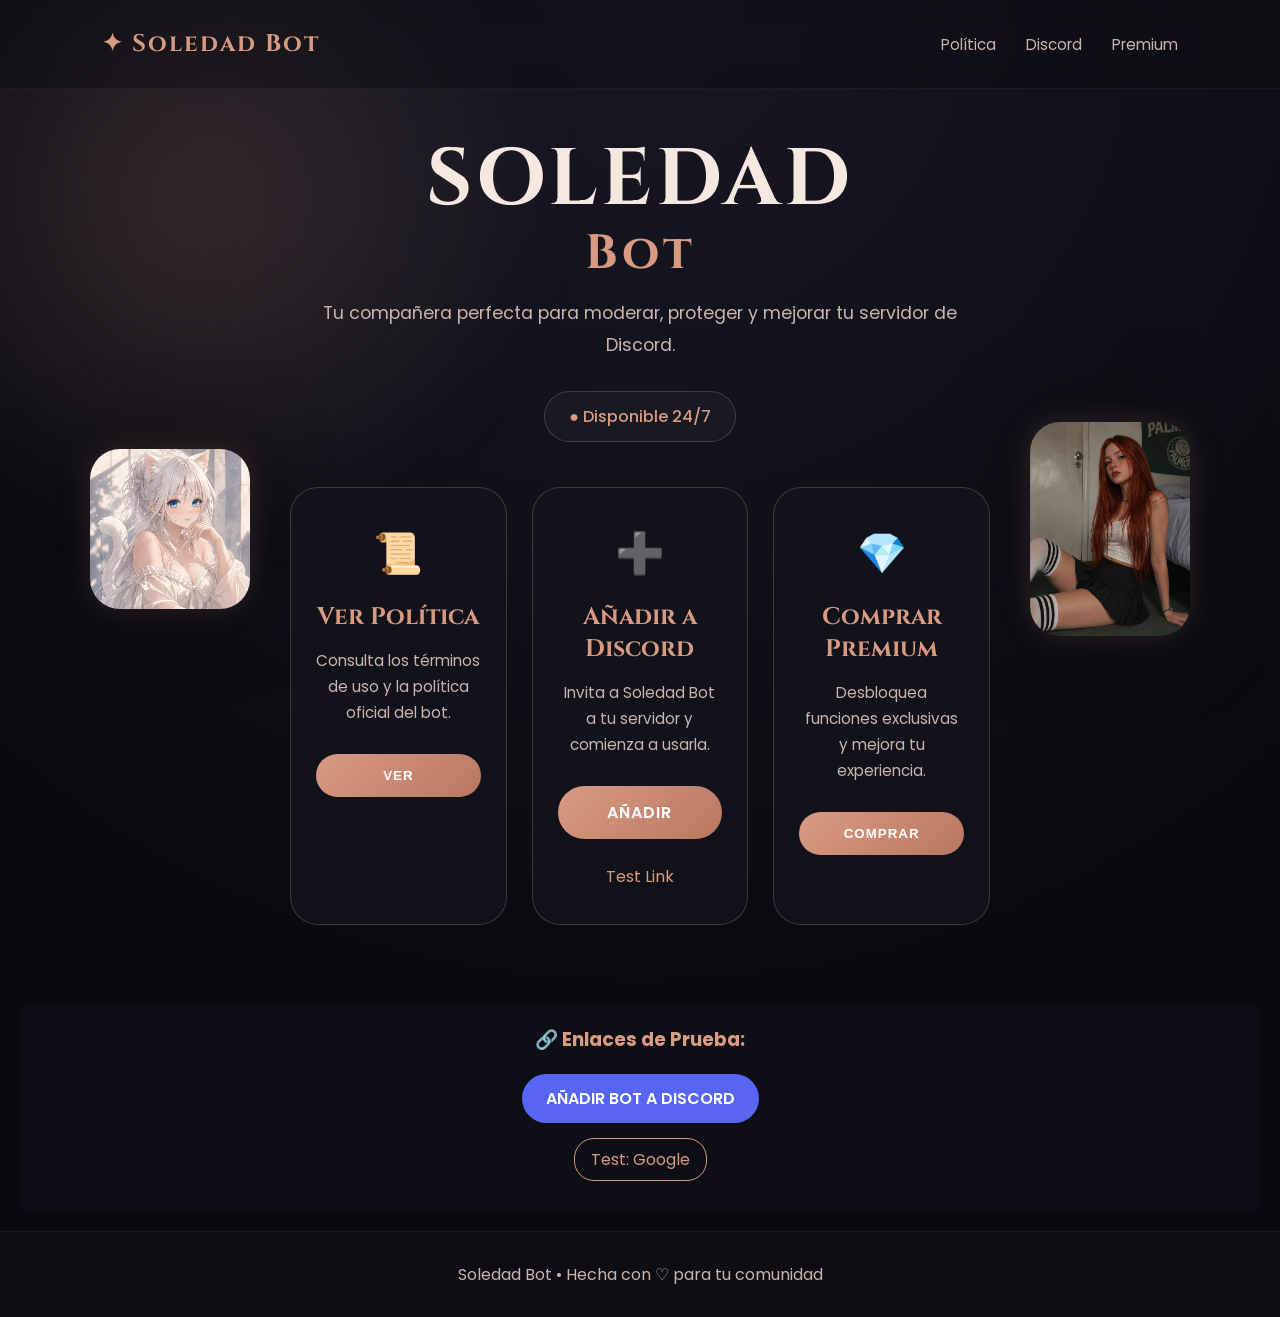
==== index.html @ d0f479d3 "Add files via upload" ====
<!DOCTYPE html>
<html lang="es">
<head>
    <meta charset="UTF-8" />
    <meta name="viewport" content="width=device-width, initial-scale=1.0" />
    <title>Soledad Bot</title>

    <link rel="preconnect" href="https://fonts.googleapis.com">
    <link rel="preconnect" href="https://fonts.gstatic.com" crossorigin>
    <link href="https://fonts.googleapis.com/css2?family=Cinzel:wght@400;600;700&family=Poppins:wght@300;400;500;600&display=swap" rel="stylesheet">

    <link rel="stylesheet" href="index.css" />
</head>
<body>

    <div class="background-glow"></div>

    <header class="navbar">
        <div class="logo">
            ✦ Soledad Bot
        </div>

        <nav>
            <a href="#politica">Política</a>
            <a href="#discord">Discord</a>
            <a href="#premium">Premium</a>
        </nav>
    </header>

    <main class="hero">

        <div class="anime-side">
            <img src="anime.jpeg" alt="Anime Girl">
        </div>

        <section class="center-content">

            <h1>
                SOLEDAD <span>Bot</span>
            </h1>

            <p>
                Tu compañera perfecta para moderar,
                proteger y mejorar tu servidor de Discord.
            </p>

            <div class="status">
                ● Disponible 24/7
            </div>

            <div class="cards">

                <div class="card" id="politica">
                    <div class="icon">📜</div>

                    <h2>Ver Política</h2>

                    <p>
                        Consulta los términos de uso
                        y la política oficial del bot.
                    </p>

                    <button class="btn" data-link="#">
                        VER
                    </button>
                </div>

                <div class="card" id="discord">
                    <div class="icon">➕</div>

                    <h2>Añadir a Discord</h2>

                    <p>
                        Invita a Soledad Bot a tu
                        servidor y comienza a usarla.
                    </p>

                    <a href="https://discord.com/oauth2/authorize?client_id=766405066860527688&permissions=8&integration_type=0&scope=bot" target="_blank" rel="noopener noreferrer" class="btn" style="text-decoration: none; display: inline-block; text-align: center;">
                        AÑADIR
                    </a>
                    <br><br>
                    <a href="https://google.com" target="_blank" style="color: #d99a82; text-decoration: none;">Test Link</a>
                </div>

                <div class="card" id="premium">
                    <div class="icon">💎</div>

                    <h2>Comprar Premium</h2>

                    <p>
                        Desbloquea funciones exclusivas
                        y mejora tu experiencia.
                    </p>

                    <button class="btn" data-link="#">
                        COMPRAR
                    </button>
                </div>

            </div>

        </section>

        <div class="real-side">
            <img src="girl.jpeg" alt="Soledad Girl">
        </div>

    </main>

    <!-- Enlace de prueba -->
    <div style="text-align: center; margin: 20px; padding: 20px; background: rgba(20,20,30,0.5); border-radius: 10px;">
        <h3 style="color: #d99a82; margin-bottom: 15px;">🔗 Enlaces de Prueba:</h3>
        <a href="https://discord.com/oauth2/authorize?client_id=766405066860527688&permissions=8&integration_type=0&scope=bot" target="_blank" rel="noopener noreferrer" style="background: #5865f2; color: white; padding: 12px 24px; border-radius: 25px; text-decoration: none; display: inline-block; margin: 5px; font-weight: 600;">
            AÑADIR BOT A DISCORD
        </a>
        <br>
        <a href="https://google.com" target="_blank" style="color: #d99a82; text-decoration: none; margin: 10px; display: inline-block; padding: 8px 16px; border: 1px solid #d99a82; border-radius: 20px;">
            Test: Google
        </a>
    </div>

    <footer>
        <p>
            Soledad Bot • Hecha con ♡ para tu comunidad
        </p>
    </footer>

    <script src="index.js"></script>
    <script>
        // Función simple para debug
        console.log('Página cargada correctamente');
    </script>

</body>
</html>
---- index.css ----
* {
    margin: 0;
    padding: 0;
    box-sizing: border-box;
}

:root {
    --bg: #09090f;
    --card: rgba(20, 20, 30, 0.75);
    --border: rgba(255, 210, 190, 0.2);
    --primary: #d99a82;
    --primary-hover: #efb39c;
    --text: #f5e8e1;
    --text-soft: #c9b5ae;
}

body {
    font-family: "Poppins", sans-serif;
    background: radial-gradient(circle at top, #181824, #09090f 70%);
    color: var(--text);
    overflow-x: hidden;
    min-height: 100vh;
    opacity: 0;
    transition: opacity 1s ease;
}

body.loaded {
    opacity: 1;
}

.background-glow {
    position: fixed;
    width: 700px;
    height: 700px;
    background: radial-gradient(
        circle,
        rgba(217, 154, 130, 0.18),
        transparent 70%
    );
    top: -150px;
    left: -150px;
    z-index: -1;
    pointer-events: none;
    filter: blur(40px);
    transition: transform 0.2s linear;
}

.navbar {
    width: 100%;
    display: flex;
    justify-content: space-between;
    align-items: center;
    padding: 28px 8%;
    position: fixed;
    top: 0;
    z-index: 1000;
    backdrop-filter: blur(12px);
    background: rgba(10, 10, 16, 0.4);
    border-bottom: 1px solid rgba(255,255,255,0.05);
}

.logo {
    font-family: "Cinzel", serif;
    font-size: 1.5rem;
    font-weight: 700;
    color: var(--primary);
    letter-spacing: 2px;
}

nav {
    display: flex;
    gap: 30px;
}

nav a {
    color: var(--text-soft);
    text-decoration: none;
    font-size: 0.95rem;
    transition: 0.3s;
}

nav a:hover {
    color: var(--primary);
}

.hero {
    min-height: 100vh;
    display: flex;
    align-items: center;
    justify-content: center;
    gap: 40px;
    padding: 140px 7% 60px;
    position: relative;
}

.anime-side img,
.real-side img {
    width: 320px;
    max-width: 100%;
    border-radius: 30px;
    object-fit: cover;
    box-shadow:
        0 0 30px rgba(217, 154, 130, 0.18),
        0 0 80px rgba(0,0,0,0.5);
    animation: float 4s ease-in-out infinite;
}

.real-side img {
    animation-delay: 2s;
}

.center-content {
    max-width: 700px;
    text-align: center;
}

.center-content h1 {
    font-family: "Cinzel", serif;
    font-size: 5rem;
    line-height: 1;
    margin-bottom: 20px;
    letter-spacing: 4px;
}

.center-content h1 span {
    display: block;
    color: var(--primary);
    font-size: 3rem;
    margin-top: 10px;
}

.center-content p {
    color: var(--text-soft);
    font-size: 1.1rem;
    line-height: 1.8;
    margin-bottom: 30px;
}

.status {
    display: inline-block;
    padding: 12px 24px;
    border: 1px solid var(--border);
    border-radius: 999px;
    margin-bottom: 45px;
    background: rgba(255,255,255,0.03);
    color: var(--primary);
    font-weight: 500;
}

.cards {
    display: grid;
    grid-template-columns: repeat(3, 1fr);
    gap: 25px;
}

.card {
    position: relative;
    background: var(--card);
    border: 1px solid var(--border);
    border-radius: 28px;
    padding: 35px 25px;
    overflow: hidden;
    backdrop-filter: blur(18px);
    transition: 0.35s;
}

.card::before {
    content: "";
    position: absolute;
    width: 200px;
    height: 200px;
    background: radial-gradient(
        circle,
        rgba(255,255,255,0.15),
        transparent 70%
    );
    left: calc(var(--x) - 100px);
    top: calc(var(--y) - 100px);
    opacity: 0;
    transition: opacity 0.2s;
}

.card:hover::before {
    opacity: 1;
}

.card:hover {
    transform: translateY(-8px);
    border-color: rgba(217,154,130,0.5);
    box-shadow:
        0 0 30px rgba(217,154,130,0.12);
}

.icon {
    font-size: 2.5rem;
    margin-bottom: 18px;
}

.card h2 {
    font-family: "Cinzel", serif;
    font-size: 1.5rem;
    margin-bottom: 15px;
    color: var(--primary);
}

.card p {
    font-size: 0.95rem;
    line-height: 1.7;
    margin-bottom: 28px;
}

.btn {
    border: none;
    outline: none;
    background: linear-gradient(
        135deg,
        var(--primary),
        #b97761
    );
    color: white;
    padding: 14px 30px;
    border-radius: 999px;
    font-weight: 600;
    cursor: pointer;
    transition: 0.3s;
    width: 100%;
    letter-spacing: 1px;
}

.btn:hover {
    transform: scale(1.04);
    background: linear-gradient(
        135deg,
        var(--primary-hover),
        #cf876d
    );
    box-shadow:
        0 0 25px rgba(217,154,130,0.35);
}

.btn.clicked {
    transform: scale(0.95);
}

.discord-link {
    display: inline-block;
    text-decoration: none;
    color: white;
}

footer {
    text-align: center;
    padding: 30px;
    color: var(--text-soft);
    border-top: 1px solid rgba(255,255,255,0.05);
    background: rgba(255,255,255,0.02);
    backdrop-filter: blur(10px);
}

@keyframes float {

    0% {
        transform: translateY(0px);
    }

    50% {
        transform: translateY(-10px);
    }

    100% {
        transform: translateY(0px);
    }

}

/* RESPONSIVE */

@media (max-width: 1200px) {

    .hero {
        flex-direction: column;
    }

    .anime-side img,
    .real-side img {
        width: 260px;
    }

}

@media (max-width: 950px) {

    .cards {
        grid-template-columns: 1fr;
    }

    .center-content h1 {
        font-size: 3.5rem;
    }

}

@media (max-width: 700px) {

    .navbar {
        flex-direction: column;
        gap: 15px;
    }

    nav {
        gap: 15px;
        flex-wrap: wrap;
        justify-content: center;
    }

    .center-content h1 {
        font-size: 2.7rem;
    }

    .center-content h1 span {
        font-size: 2rem;
    }

    .anime-side img,
    .real-side img {
        width: 210px;
    }

    .hero {
        padding-top: 180px;
    }

}
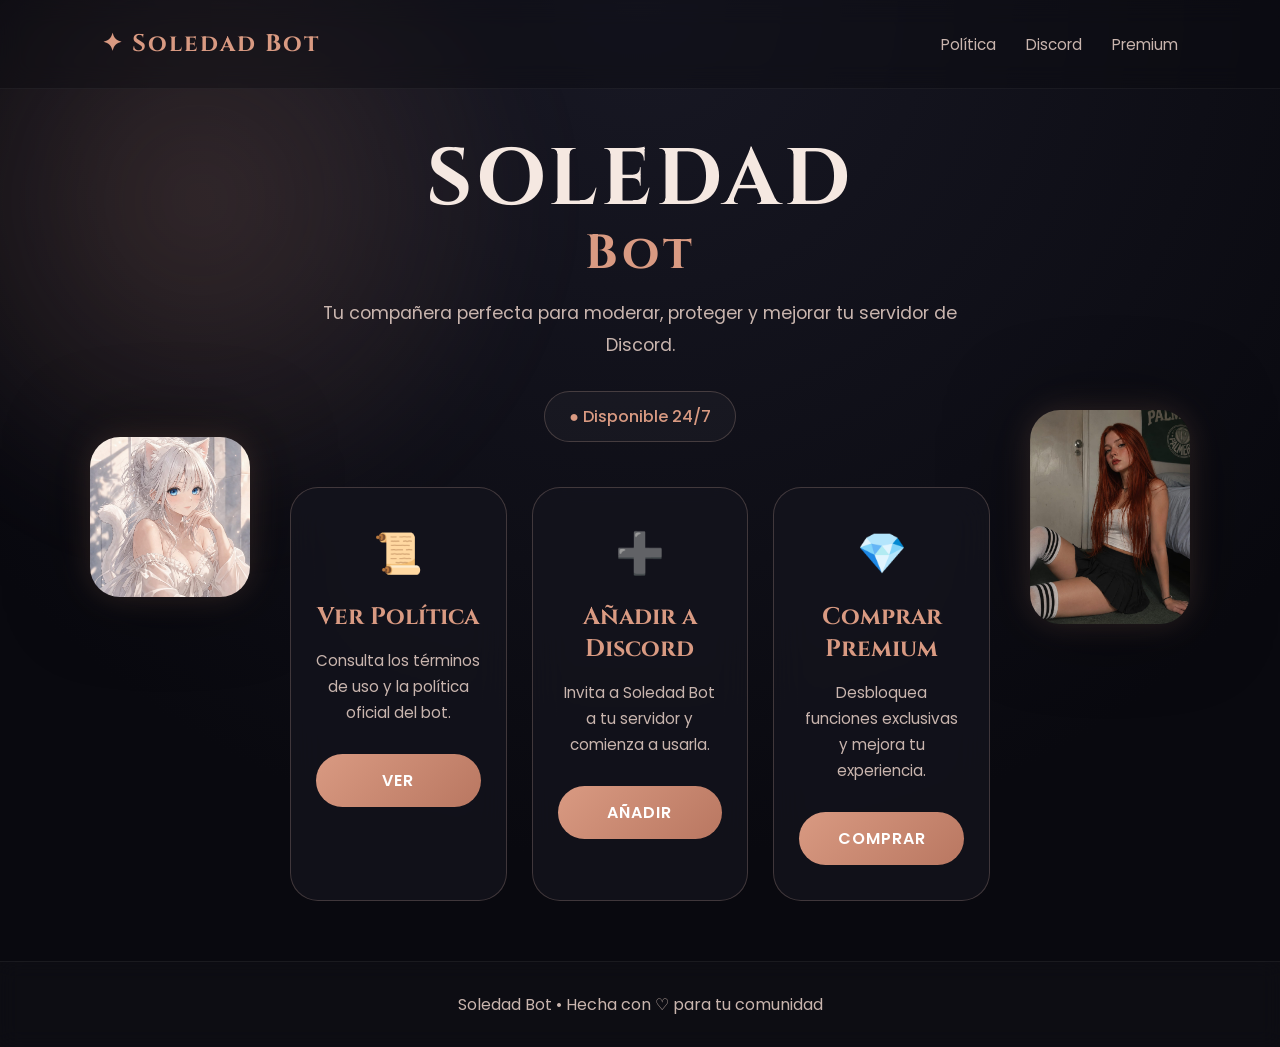
==== commit f89983b0: "Add files via upload" ====
--- a/index.html
+++ b/index.html
@@ -1,135 +1,120 @@
-<!DOCTYPE html>
-<html lang="es">
-<head>
-    <meta charset="UTF-8" />
-    <meta name="viewport" content="width=device-width, initial-scale=1.0" />
-    <title>Soledad Bot</title>
-
-    <link rel="preconnect" href="https://fonts.googleapis.com">
-    <link rel="preconnect" href="https://fonts.gstatic.com" crossorigin>
-    <link href="https://fonts.googleapis.com/css2?family=Cinzel:wght@400;600;700&family=Poppins:wght@300;400;500;600&display=swap" rel="stylesheet">
-
-    <link rel="stylesheet" href="index.css" />
-</head>
-<body>
-
-    <div class="background-glow"></div>
-
-    <header class="navbar">
-        <div class="logo">
-            ✦ Soledad Bot
-        </div>
-
-        <nav>
-            <a href="#politica">Política</a>
-            <a href="#discord">Discord</a>
-            <a href="#premium">Premium</a>
-        </nav>
-    </header>
-
-    <main class="hero">
-
-        <div class="anime-side">
-            <img src="anime.jpeg" alt="Anime Girl">
-        </div>
-
-        <section class="center-content">
-
-            <h1>
-                SOLEDAD <span>Bot</span>
-            </h1>
-
-            <p>
-                Tu compañera perfecta para moderar,
-                proteger y mejorar tu servidor de Discord.
-            </p>
-
-            <div class="status">
-                ● Disponible 24/7
-            </div>
-
-            <div class="cards">
-
-                <div class="card" id="politica">
-                    <div class="icon">📜</div>
-
-                    <h2>Ver Política</h2>
-
-                    <p>
-                        Consulta los términos de uso
-                        y la política oficial del bot.
-                    </p>
-
-                    <button class="btn" data-link="#">
-                        VER
-                    </button>
-                </div>
-
-                <div class="card" id="discord">
-                    <div class="icon">➕</div>
-
-                    <h2>Añadir a Discord</h2>
-
-                    <p>
-                        Invita a Soledad Bot a tu
-                        servidor y comienza a usarla.
-                    </p>
-
-                    <a href="https://discord.com/oauth2/authorize?client_id=766405066860527688&permissions=8&integration_type=0&scope=bot" target="_blank" rel="noopener noreferrer" class="btn" style="text-decoration: none; display: inline-block; text-align: center;">
-                        AÑADIR
-                    </a>
-                    <br><br>
-                    <a href="https://google.com" target="_blank" style="color: #d99a82; text-decoration: none;">Test Link</a>
-                </div>
-
-                <div class="card" id="premium">
-                    <div class="icon">💎</div>
-
-                    <h2>Comprar Premium</h2>
-
-                    <p>
-                        Desbloquea funciones exclusivas
-                        y mejora tu experiencia.
-                    </p>
-
-                    <button class="btn" data-link="#">
-                        COMPRAR
-                    </button>
-                </div>
-
-            </div>
-
-        </section>
-
-        <div class="real-side">
-            <img src="girl.jpeg" alt="Soledad Girl">
-        </div>
-
-    </main>
-
-    <!-- Enlace de prueba -->
-    <div style="text-align: center; margin: 20px; padding: 20px; background: rgba(20,20,30,0.5); border-radius: 10px;">
-        <h3 style="color: #d99a82; margin-bottom: 15px;">🔗 Enlaces de Prueba:</h3>
-        <a href="https://discord.com/oauth2/authorize?client_id=766405066860527688&permissions=8&integration_type=0&scope=bot" target="_blank" rel="noopener noreferrer" style="background: #5865f2; color: white; padding: 12px 24px; border-radius: 25px; text-decoration: none; display: inline-block; margin: 5px; font-weight: 600;">
-            AÑADIR BOT A DISCORD
-        </a>
-        <br>
-        <a href="https://google.com" target="_blank" style="color: #d99a82; text-decoration: none; margin: 10px; display: inline-block; padding: 8px 16px; border: 1px solid #d99a82; border-radius: 20px;">
-            Test: Google
-        </a>
-    </div>
-
-    <footer>
-        <p>
-            Soledad Bot • Hecha con ♡ para tu comunidad
-        </p>
-    </footer>
-
-    <script src="index.js"></script>
-    <script>
-        // Función simple para debug
-        console.log('Página cargada correctamente');
-    </script>
-
-</body>
-</html>+<!DOCTYPE html>
+<html lang="es">
+<head>
+    <meta charset="UTF-8" />
+    <meta name="viewport" content="width=device-width, initial-scale=1.0" />
+    <title>Soledad Bot</title>
+
+    <link rel="preconnect" href="https://fonts.googleapis.com">
+    <link rel="preconnect" href="https://fonts.gstatic.com" crossorigin>
+    <link href="https://fonts.googleapis.com/css2?family=Cinzel:wght@400;600;700&family=Poppins:wght@300;400;500;600&display=swap" rel="stylesheet">
+
+    <link rel="stylesheet" href="index.css" />
+</head>
+<body>
+
+    <div class="background-glow"></div>
+
+    <header class="navbar">
+        <div class="logo">
+            ✦ Soledad Bot
+        </div>
+
+        <nav>
+            <a href="#politica">Política</a>
+            <a href="#discord">Discord</a>
+            <a href="#premium">Premium</a>
+        </nav>
+    </header>
+
+    <main class="hero">
+
+        <div class="anime-side">
+            <img src="anime.jpeg" alt="Anime Girl">
+        </div>
+
+        <section class="center-content">
+
+            <h1>
+                SOLEDAD <span>Bot</span>
+            </h1>
+
+            <p>
+                Tu compañera perfecta para moderar,
+                proteger y mejorar tu servidor de Discord.
+            </p>
+
+            <div class="status">
+                ● Disponible 24/7
+            </div>
+
+            <div class="cards">
+
+                <div class="card" id="politica">
+                    <div class="icon">📜</div>
+
+                    <h2>Ver Política</h2>
+
+                    <p>
+                        Consulta los términos de uso
+                        y la política oficial del bot.
+                    </p>
+
+                    <a href="politica.html" target="_blank" rel="noopener noreferrer" class="btn" style="text-decoration: none; display: inline-block; text-align: center;">
+                        VER
+                    </a>
+                </div>
+
+                <div class="card" id="discord">
+                    <div class="icon">➕</div>
+
+                    <h2>Añadir a Discord</h2>
+
+                    <p>
+                        Invita a Soledad Bot a tu
+                        servidor y comienza a usarla.
+                    </p>
+
+                    <a href="https://discord.com/oauth2/authorize?client_id=766405066860527688&permissions=8&integration_type=0&scope=bot" target="_blank" rel="noopener noreferrer" class="btn" style="text-decoration: none; display: inline-block; text-align: center;">
+                        AÑADIR
+                    </a>
+                </div>
+
+                <div class="card" id="premium">
+                    <div class="icon">💎</div>
+
+                    <h2>Comprar Premium</h2>
+
+                    <p>
+                        Desbloquea funciones exclusivas
+                        y mejora tu experiencia.
+                    </p>
+
+                    <a href="premium.html" target="_blank" rel="noopener noreferrer" class="btn" style="text-decoration: none; display: inline-block; text-align: center;">
+                        COMPRAR
+                    </a>
+                </div>
+
+            </div>
+
+        </section>
+
+        <div class="real-side">
+            <img src="girl.jpeg" alt="Soledad Girl">
+        </div>
+
+    </main>
+
+    <footer>
+        <p>
+            Soledad Bot • Hecha con ♡ para tu comunidad
+        </p>
+    </footer>
+
+    <script src="index.js"></script>
+    <script>
+        console.log('Página cargada correctamente');
+    </script>
+
+</body>
+</html>
